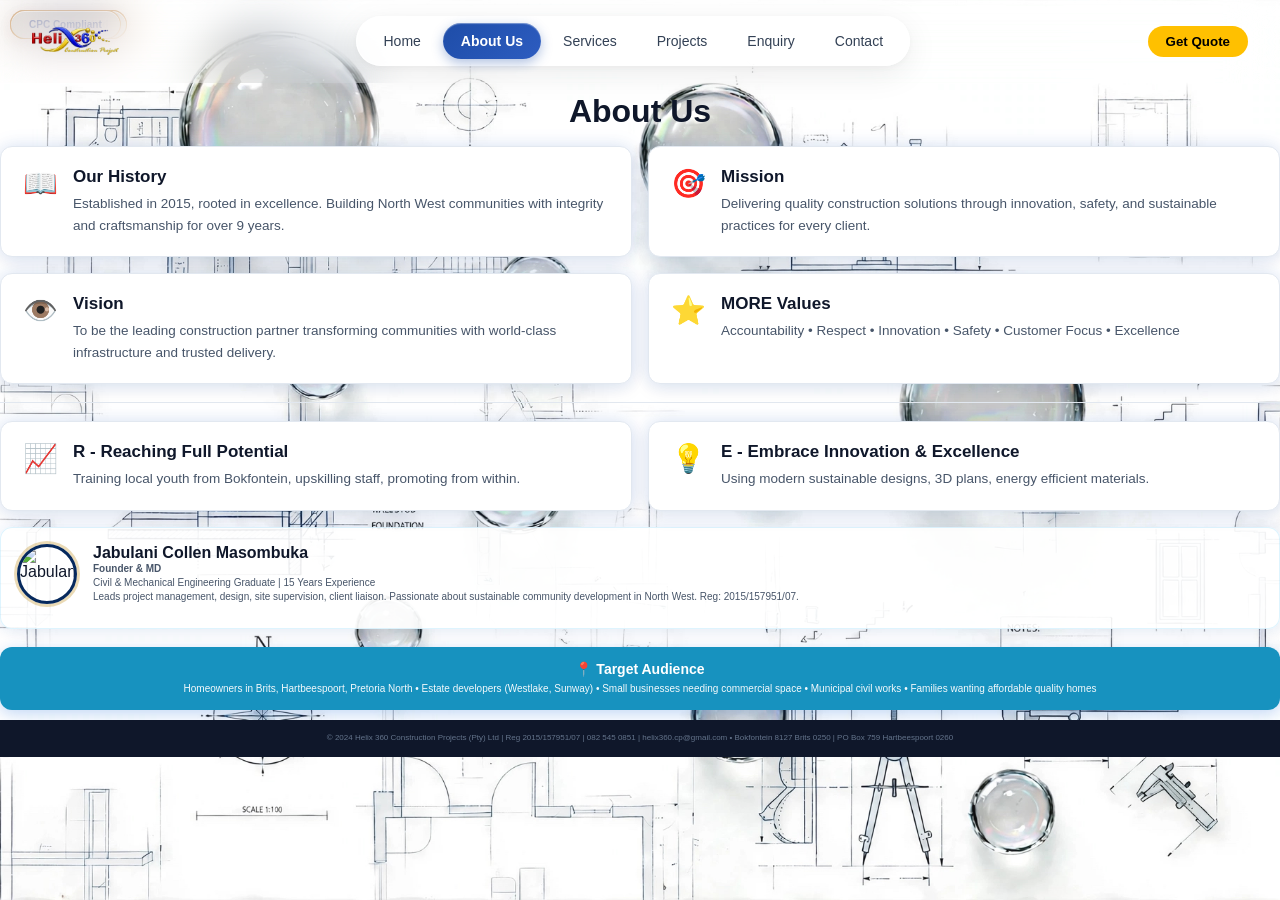
==== about.html @ b09964a3 "Fix: restore Helix360 final Website" ====
<!DOCTYPE html>
<html lang="en">
<head>
<meta charset="UTF-8">
<meta name="viewport" content="width=device-width, initial-scale=1.0">
<meta name="description" content="About Helix 360 Construction - Established May 2015 by Jabulani Collen Masombuka. Mission, vision, MORE values, CIDB NHBRC CIPC compliant.">
<meta name="keywords" content="Helix 360 history, Jabulani Masombuka, construction mission vision, Brits builder">
<meta name="author" content="Helix 360 Construction">
<title>About Us - Helix 360 | History & Team</title>
<link rel="stylesheet" href="css/style.css">
</head>
<link rel="sitemap" type="application/xml" title="Sitemap" href="/sitemap.xml"> 
<body>

<!-- Moving blueprint background -->
<div class="blueprint-bg"></div>
<div class="blueprint-grid"></div>

<!-- Header -->
<header class="dashboard-header">
<!-- Logo -->
<div class="logo">
    <img src="images/logo.jpg" alt="Helix 360 Construction 3D Logo" class="logo-img">
</div>

<!-- Navigation - must work across all 5 pages -->
<nav class="nav">
<a href="index.html">Home</a>
<a href="about.html" class="active">About Us</a>
<a href="services.html">Services</a>
<a href="projects.html">Projects</a>
<a href="enquiry.html">Enquiry</a>
<a href="contact.html">Contact</a>
</nav>
<div class="hamburger" onclick="toggleMenu()">☰</div>
<button class="cta" onclick="window.location='enquiry.html'">Get Quote</button>
</header>

<main>

<div class="about-wrapper">
<h2 class="about-title">About Us</h2>

<div class="about-cards">
<div class="about-card">
<div class="ico">📖</div>
<div><h3>Our History</h3><p>Established in 2015, rooted in excellence. Building North West communities with integrity and craftsmanship for over 9 years.</p></div>
</div>
<div class="about-card">
<div class="ico">🎯</div>
<div><h3>Mission</h3><p>Delivering quality construction solutions through innovation, safety, and sustainable practices for every client.</p></div>
</div>
<div class="about-card">
<div class="ico">👁️</div>
<div><h3>Vision</h3><p>To be the leading construction partner transforming communities with world-class infrastructure and trusted delivery.</p></div>
</div>
<div class="about-card">
<div class="ico">⭐</div>
<div><h3>MORE Values</h3><p>Accountability • Respect • Innovation • Safety • Customer Focus • Excellence</p></div>
</div>
</div>

<div class="about-divider"></div>

<div class="bottom-row">
<div class="about-card">
<div class="ico">📈</div>
<div><h3>R - Reaching Full Potential</h3><p>Training local youth from Bokfontein, upskilling staff, promoting from within.</p></div>
</div>
<div class="about-card">
<div class="ico">💡</div>
<div><h3>E - Embrace Innovation & Excellence</h3><p>Using modern sustainable designs, 3D plans, energy efficient materials.</p></div>
</div>
</div>

<div class="founder-card" style="margin-top:16px">
<img src="./images/Jabulane.jpg" alt="Jabulane">
<div>
<h4>Jabulani Collen Masombuka</h4>
<small><b>Founder & MD</b><br>Civil & Mechanical Engineering Graduate | 15 Years Experience<br>Leads project management, design, site supervision, client liaison. Passionate about sustainable community development in North West. Reg: 2015/157951/07.</small>
<div style="margin-top:8px">
<span class="badge" style="background:#0d47c0">CIDB Registered</span>
<span class="badge" style="background:#b8860b">NHBRC Certified</span>
<span class="badge" style="background:#0d47c0">CPC Compliant</span>
</div>
</div>
</div>

<div class="target-bar">
<h4>📍 Target Audience</h4>
<p>Homeowners in Brits, Hartbeespoort, Pretoria North • Estate developers (Westlake, Sunway) • Small businesses needing commercial space • Municipal civil works • Families wanting affordable quality homes</p>
</div>

<footer style="text-align:center; padding:12px; font-size:8px; color:#64748b; margin-top:10px">
© 2024 Helix 360 Construction Projects (Pty) Ltd | Reg 2015/157951/07 | 082 545 0851 | helix360.cp@gmail.com • Bokfontein 8127 Brits 0250 | PO Box 759 Hartbeespoort 0260
</footer>
</div>
---- css/style.css ----
/* WEDE5020 Part 2 - Helix 360 - Moving blueprint background + dashboard */

/* RESET */
*{margin:0;padding:0;box-sizing:border-box;font-family:'Segoe UI',sans-serif}
body{background:#f8fafc;color:#1e293b;overflow-x:hidden;position:relative}

/* NUDE BACKGROUND - SKETCHS FILL EMPTY SPACES + BUBBLES */
.blueprint-bg{
    position:fixed;
    top:0; left:0;
    width:100%; height:100%;
    background-color:FFF6EB;
    background-image:url('../images/blueprint-nude-bg.jpg');
    background-size:cover;
    background-position:center;
    background-repeat:no-repeat;
    opacity:0.95;
    z-index:-2;
}
.blueprint-grid{ display:none;}

/* HEADER - 4K GLASS 3D */
.dashboard-header{
display:flex;justify-content:space-between;align-items:center;
padding:16px 32px;position:sticky;top:0;z-index:999;
background:transparent;
backdrop-filter:blur(24px) saturate(180%);
-webkit-backdrop-filter:blur(24px) saturate(180%);
border-bottom:1px solid transparent;
}
.logo{display:flex;align-items:center;padding:0}
.logo-img{height:28px !important;width:auto;max-width:140px;object-fit:contain}
.nav{
display:flex;align-items:center;gap:4px;
background:rgba(255,255,255,0.85);
backdrop-filter:blur(40px) saturate(200%);
-webkit-backdrop-filter:blur(40px) saturate(200%);
border:1px solid rgba(255,255,255,0.9);
border-radius:100px;padding:6px 8px;
box-shadow:0 8px 32px rgba(0,0,0,0.08),0 2px 8px rgba(0,0,0,0.04),inset 0 1px 1px rgba(255,255,255,1);
}
.nav a{text-decoration:none;color:#334155;font-weight:500;font-size:14px;padding:10px 18px;border-radius:100px;transition:all 0.3s ease}
.nav a.active{background:linear-gradient(135deg,#1E4DA8 0%,#2D5CC0 100%);color:white;font-weight:600;box-shadow:0 4px 12px rgba(30,77,168,0.35),inset 0 1px 1px rgba(255,255,255,0.4)}
.nav a:hover:not(.active){background:rgba(30,77,168,0.08);color:#1E4DA8}
.cta{background:#FFC000;border:none;padding:8px 18px;border-radius:20px;font-weight:600}
.hamburger{display:none;font-size:22px;cursor:pointer}

/* HERO */
.hero{display:grid;grid-template-columns:1.1fr 0.9fr;gap:30px;padding:30px 28px;align-items:center}
.badge{background:#e0f2fe;color:#1E4DA8;padding:5px 12px;border-radius:20px;font-size:11px;font-weight:700}
.hero h1{font-size:58px;line-height:1.1;margin:14px 0;font-weight:900; letter-spacing:-1.5px;color:#0f172a; font-family:'Inter',sans-serif;}
.hero h1 .blue{color:#0f172a}.hero h1 .yellow{color:#0f172a}
.hero p{color:#64748b;font-size:14px;line-height:1.6;max-width:520px}
.hero-btns{display:flex;gap:10px;margin-top:18px}
.btn-primary{background:#1E4DA8;color:white;border:none;padding:10px 20px;border-radius:10px;font-weight:700;cursor:pointer}
.btn-outline{background:white;border:1px solid #e2e8f0;padding:10px 20px;border-radius:10px;font-weight:700;cursor:pointer}
.hero-stats{display:flex;gap:24px;margin-top:20px}
.hero-stats b{display:block;font-size:18px}.hero-stats span{font-size:11px;color:#64748b}
.hero-dashboard{position:relative}
.hero-img{width:100%;height:320px;object-fit:cover;border-radius:16px;box-shadow:0 10px 30px rgba(0,0,0,0.15);cursor:pointer}
.mini-card{position:absolute;bottom:-14px;left:-14px;background:white;padding:10px 14px;border-radius:12px;box-shadow:0 6px 20px rgba(0,0,0,0.1);width:220px}
.mini-card p{font-size:11px;font-weight:700}.mini-card small{font-size:10px;color:#64748b}

/* STATS GRID */
.stats-grid{display:grid;grid-template-columns:repeat(4,1fr);gap:16px;padding:10px 28px}
.stat-card{background:white;padding:14px;border-radius:12px;box-shadow:0 2px 8px rgba(0,0,0,0.04)}
.stat-card h4{font-size:13px}.stat-card p{font-size:11px;color:#64748b}

/* BUILDING GRID - BUG FIXED - missing } added */
.building-grid{
display:grid;
grid-template-columns:repeat(3,1fr);
gap:12px;
padding:16px 28px;
}
.build-btn{
background:white;border:1px solid #e2e8f0;
padding:14px;border-radius:12px;
font-weight:700;font-size:13px;cursor:pointer;
box-shadow:0 2px 8px rgba(0,0,0,0.03);
transition:0.2s;
}
.build-btn:hover{background:#1E4DA8;color:white;transform:translateY(-2px)}

/* CARDS */
.cards-3{display:grid;grid-template-columns:repeat(3,1fr);gap:18px;padding:16px 28px 30px}
.landmark-card{background:white;border-radius:14px;overflow:hidden;box-shadow:0 4px 14px rgba(0,0,0,0.06)}
.landmark-card img{width:100%;height:160px;object-fit:cover}
.landmark-info{padding:14px}
.landmark-info h3{font-size:15px}.landmark-info p{font-size:12px;color:#64748b;margin:6px 0}
.launch-btn{background:#1E4DA8;color:white;border:none;padding:8px 14px;border-radius:8px;font-size:11px;font-weight:700;cursor:pointer;width:100%}

/* SERVICES GRID */
.services-grid{display:grid;grid-template-columns:repeat(3,1fr);gap:18px;padding:16px 28px}
.service-card{background:white;border-radius:14px;overflow:hidden;box-shadow:0 4px 14px rgba(0,0,0,0.06);cursor:pointer}
.card-top{position:relative}.card-top img{width:100%;height:160px;object-fit:cover}
.status{position:absolute;top:10px;left:10px;background:#10b981;color:white;padding:3px 8px;border-radius:6px;font-size:10px;font-weight:700}
.status.on-track{background:#0ea5e9}.status.active{background:#f59e0b}.status.completed{background:#10b981}
.card-body{padding:14px}.card-body h3{font-size:14px}.card-body p{font-size:12px;color:#64748b;margin:6px 0}
.progress-bar{background:#f1f5f9;height:6px;border-radius:10px;margin:8px 0;overflow:hidden}
.progress-bar div{background:#1E4DA8;height:100%;border-radius:10px}
.meta{font-size:10px;color:#94a3b8}

/* FORMS */
.form-wrap{max-width:700px;margin:20px auto;background:white;padding:20px;border-radius:14px;box-shadow:0 4px 14px rgba(0,0,0,0.06)}
.form-wrap label{display:block;font-size:12px;font-weight:700;margin:12px 0 4px}
.form-wrap input,.form-wrap select,.form-wrap textarea{width:100%;padding:10px 12px;border:1px solid #e2e8f0;border-radius:8px;font-size:13px}
.form-wrap textarea{height:100px;resize:vertical}
.error{color:#ef4444;font-size:11px;display:none;margin-top:4px}
.error.show{display:block}

/* MAP GRID */
.map-grid{display:grid;grid-template-columns:1fr 1fr;gap:18px;padding:16px 28px}
.map-card{background:white;border-radius:14px;overflow:hidden;box-shadow:0 4px 14px rgba(0,0,0,0.06)}
.map-card iframe{width:100%;height:220px;border:none}
.map-card .info{padding:14px;font-size:13px;line-height:1.5}

/* FOOTER */
footer{background:#0f172a;color:#94a3b8;text-align:center;padding:20px;font-size:11px;line-height:1.6}
footer .badges{display:flex;gap:8px;justify-content:center;margin-top:8px}
footer .badges span{background:#1e293b;color:#e2e8f0;padding:3px 8px;border-radius:6px;font-size:10px}

/* RESPONSIVE - 3 breakpoints for rubric */
@media(max-width:1024px){
.hero{grid-template-columns:1fr}.services-grid{grid-template-columns:repeat(2,1fr)}.cards-3{grid-template-columns:repeat(2,1fr)}
}
@media(max-width:768px){
.nav{display:none;position:absolute;top:60px;left:0;width:100%;background:white;flex-direction:column;padding:20px;box-shadow:0 10px 20px rgba(0,0,0,0.1)}
.nav.open{display:flex}.hamburger{display:block}
.stats-grid{grid-template-columns:repeat(2,1fr)}.map-grid{grid-template-columns:1fr}
.building-grid{grid-template-columns:1fr}.hero h1{font-size:32px}
}
@media(max-width:375px){
.services-grid{grid-template-columns:1fr}.cards-3{grid-template-columns:1fr}.stats-grid{grid-template-columns:1fr}
.hero{padding:16px}.dashboard-header{padding:12px 16px}
}
/* === HELIX 360 PREMIUM GLOSS FIXES === */

/* 1. Trusted Since 2015 - Glossmorphism badge */
.badge, .hero-badge, span.badge {
background: rgba(219, 218, 215, 0.75) !important;
backdrop-filter: blur(12px) !important;
-webkit-backdrop-filter: blur(12px) !important;
border: 1px solid rgba(194, 110, 13, 0.7) !important;
border-radius: 30px !important;
padding: 8px 18px !important;
font-weight: 600 !important;
color: #1e3a8a !important;
box-shadow:
0 4px 15px rgba(128, 50, 50, 0.06),
inset 0 1px 0 rgba(255,255,255,0.9) !important;
}

/* 2. We Build Your Vision - Times New Roman Black 4K HD */
.hero-text h1, .hero h1 {
font-family: 'Inter', sans-serif !important;
color: #243662 !important;
font-weight: 700 !important;
font-size: 3.2rem !important;
line-height: 1.1 !important;
letter-spacing: -1px !important;
-webkit-font-smoothing: antialiased !important;
text-rendering: optimizeLegibility !important;
filter: contrast(1.1) !important; /* 4K HD crisp */
}
.hero-text h1 .blue { color: #243662 !important; }
.hero-text h1 .yellow { color: #243662 !important; }

/* 3. Helix 360 delivers - fine print Black Italics + cream gloss block */
.hero-text p {
color: #000000 !important;
font-style: italic !important;
font-weight: 600 !important;
font-size: 0.95rem !important;
background: linear-gradient(145deg, #8de3e3, #407b8f) !important;
backdrop-filter: blur(10px) !important;
padding: 14px 20px !important;
border-radius: 14px !important;
border: 1px solid rgba(255,255,255,0.8) !important;
box-shadow:
0 8px 20px rgba(0,0,0,0.07),
inset 0 1px 0 rgba(255,255,255,0.9) !important;
margin-top: 18px !important;
}

/* 4. View Services - Gloss button */
.btn-primary, .hero-btns .btn-primary {
background: linear-gradient(145deg, #3991c8, #3991c8) !important;
backdrop-filter: blur(8px) !important;
border: 1px solid rgba(5, 4, 4, 0.121) !important;
border-radius: 30px !important;
padding: 12px 28px !important;
box-shadow:
0 10px 20px rgba(30,64,175,0.3),
inset 0 1px 0 rgba(255,255,255,0.3) !important;
font-weight: 700 !important;
transition: all 0.3s ease !important;
}
.btn-primary:hover {
transform: translateY(-2px) !important;
box-shadow: 0 15px 30px rgba(30,64,175,0.4) !important;
}

/* 5. Our Story - Gloss button */
.btn-outline, .hero-btns .btn-outline {
background: rgba(208, 234, 243, 0.868) !important;
backdrop-filter: blur(12px) !important;
-webkit-backdrop-filter: blur(12px) !important;
border: 1px solid rgba(0,0,0,0.08) !important;
border-radius: 30px !important;
padding: 12px 28px !important;
color: #000000 !important;
font-weight: 600 !important;
box-shadow:
0 8px 20px rgba(0,0,0,0.05),
inset 0 1px 0 rgba(255,255,255,0.9) !important;
}

<!-- ABOUT US-->

.about-wrapper{
max-width:1100px;
margin:0 auto;
padding:20px 20px 0 20px;
background-image: url('blueprint-bubbles-bg.jpg'); 
background-size:cover;
background-position:center;
}
.about-title{
text-align:center;
font-size:32px;
font-weight:900 !important;
color:#0f172a !important;
margin:10px auto !important;
}
.about-cards{
display:grid;
grid-template-columns:1fr 1fr;
gap:16px;
margin-top:16px;
}
.about-card{
background:#ffffff !important; /* Solid white - no see-through */
border:1px solid #e2e8f0 !important; /* Thin light grey, not thick blue */
border-radius:12px !important; /* Rounded corners */
padding:20px 22px !important;
display:flex;
gap:14px;
align-items:flex-start;
box-shadow:0 4px 20px rgba(15,23,42,0.08), 0 0 18px rgba(59,130,246,0.15);
backdrop-filter:none !important; /* No blur */
}
.about-card .ico{font-size:28px !important; min-width:36px !important;}
.about-card h3{font-size:17px !important; font-weight:800 !important; color:#0f172a !important; margin:0 0 6px 0 !important;}
.about-card p{font-size:13.5px !important; line-height:1.6 !important; color:#475569 !important; margin:0}
.about-divider{height:1px; background:#e2e8f0; margin:18px 0}
.bottom-row{
display:grid;
grid-template-columns:1fr 1fr;
gap:16px;
}
.founder-card{
background:rgba(255,255,255,0.92);
border-radius:12px;
padding:16px;
display:flex;
gap:16px;
box-shadow:0 4px 16px rgba(0,0,0,0.04), 0 0 18px rgba(59,130,246,0.12);
border:1px solid rgba(125,211,252,0.25);
}
.founder-card img{
width:60px; height:60px; border-radius:50%; object-fit:cover;
display:block;
border:3px solid #06295d; box-shadow:0 0 0 3px rgba(184,134,11,0.3);
}
.founder-card h4{margin:0; font-size:16px; font-weight:800}
.founder-card small{font-size:10px; color:#475569; display:block; line-height:1.4}
.badge{font-size:8px; padding:3px 7px; border-radius:999px; color:#fff; font-weight:600; margin-right:4px}
.target-bar{
margin-top:18px;
background:#1792bf;
border-radius:12px;
padding:14px 16px;
color:#fff;
box-shadow:0 4px 16px rgba(13,95,215,0.25);
}
.target-bar h4{margin:0 0 4px 0; font-size:14px; text-align: center;}
.target-bar p{margin:0; font-size:10px; line-height:1.5; opacity:0.95; text-align:center}
@media(max-width:768px){
.about-cards, .bottom-row{grid-template-columns:1fr}
}

*{margin:0;padding:0;box-sizing:border-box}
body{font-family:'Segoe UI',system-ui,sans-serif;background:#f8fbff;color:#0f172a}

header{
display:flex;justify-content:space-between;align-items:center;
padding:12px 24px;max-width:1300px;margin:0 auto;
background:rgba(255,255,255,0.96);position:sticky;top:0;z-index:10;
}
.logo img{height:28px}
nav{display:flex;gap:4px;background:#fff;padding:5px 8px;border-radius:999px;box-shadow:0 2px 12px rgba(0,0,0,0.06)}
nav a{text-decoration:none;color:#334155;font-size:13px;font-weight:500;padding:7px 14px;border-radius:999px}
nav a.active{background:#0d47c0;color:#fff;box-shadow:0 2px 8px rgba(13,71,192,0.3)}
.get-quote{background:#0d47c0;color:#fff;padding:8px 16px;border-radius:999px;font-size:12px;font-weight:600;text-decoration:none}

/* Our SERVICES - CLEAN LOOK */
.services-wrapper{
max-width:1250px;margin:0 auto;padding:18px 20px 30px 20px;
background-image:url('./images/blueprint-bubbles-bg.jpg');
background-size:cover;background-position:center;
background-color:rgba(255,255,255,0.88);
background-blend-mode:lighten;
}

.services-header{margin:14px 0 18px auto;text-align:center;
     display:flex;flex-direction:column;align-items:center;max-width:800px
}
.services-header h1{font-size:34px;font-weight:800;color:#0f1e3a;
    letter-spacing:-0.5px;text-align:center;margin:0 auto; width:100%;
}
.services-header p{font-size:14px;color:#1e293b;margin-top:4px;font-weight:500;
    text-align:center;line-height:1.5;max-width:850px;margin:8px auto 0 auto;
}

.services-grid{display:grid;grid-template-columns:1fr 1fr 1fr;gap:18px}
.service-card{
background:#fff;border-radius:16px;overflow:hidden;
box-shadow:0 8px 24px rgba(15,40,95,0.07);
border:1px solid rgba(226,232,240,0.8);
display:flex;flex-direction:column;
}
.service-img{position:relative;height:210px;overflow:hidden;background:#e2e8f0}
.service-img img{width:100%;height:100%;object-fit:cover;display:block;object-position:center 25%;}
.badge{
position:absolute;top:10px;left:10px;
background:#0ea5e9;color:#fff;font-size:10px;font-weight:700;
padding:5px 10px;border-radius:999px;box-shadow:0 2px 8px rgba(0,0,0,0.15)
}
.service-content{padding:14px 14px 12px 14px;flex:1;display:flex;flex-direction:column}
.service-content h3{font-size:16px;font-weight:800;color:#0f1e3a;margin-bottom:6px}
.service-content p{font-size:11.5px;line-height:1.5;color:#334155;flex:1}
.progress{margin:12px 0 6px 0;height:5px;background:#e2e8f0;border-radius:999px;overflow:hidden}
.progress span{display:block;height:100%;background:#0d47c0;border-radius:999px}
.meta{font-size:10.5px;color:#0f172a;font-weight:600;margin:8px 0 12px 0;display:flex;gap:6px;align-items:center}
.meta .star{color:#d4a017}
.enquire-btn{
margin-top:auto;background:#0d47c0;color:#fff;border:none;
padding:10px 14px;border-radius:999px;font-size:13px;font-weight:700;
text-align:center;text-decoration:none;display:block;cursor:pointer;
transition:0.2s
}
.enquire-btn:hover{background:#0a3aa0}

footer{text-align:center;padding:14px;font-size:8px;color:#64748b;margin-top:20px}
@media(max-width:900px){.services-grid{grid-template-columns:1fr 1fr}}
@media(max-width:600px){.services-grid{grid-template-columns:1fr} header{flex-direction:column;gap:8px} .services-header h1{font-size:26px}}

/* FIXES FOR VIEW BUTTON + GALLERY */
.view-btn{
background:#39528d !important;
color:white !important;
letter-spacing:0.5px;
}
.view-btn:hover{
background:#2563eb !important;
}

.gallery-modal{
display:none;
position:fixed;
inset:0;
background:rgba(2,6,23,0.92);
z-index:9999;
justify-content:center;
align-items:center;
padding:20px;
}
.gallery-modal.active{ display:flex; }
.gallery-content{ text-align:center; max-width:800px; width:100%; }
.gallery-content img#galleryMainImg{ width:100%; max: width 750px;max-height:65vh; object-fit:cover; border-radius:16px; }
.gallery-thumbs{ display:flex; gap:8px; justify-content:center; margin-top:12px; flex-wrap:wrap; }
.gallery-thumbs img{ width:70px; height:70px; object-fit:cover; border-radius:8px; cursor:pointer; border:2px solid whitesmoke; }
.close-gallery{ position:absolute; top:20px; right:30px; font-size:40px; color:white; cursor:pointer; }

/* FIX YOUR FLOATING PLUMBING TEXT */
.service-card .card-top{ height:180px; overflow:hidden; }
.service-card .card-top img{ width:100%; height:100%; object-fit:cover; display:block; }

/* Extra styles for projects page only */
.filter-bar{display:flex;gap:10px;padding:0 28px 16px;flex-wrap:wrap}
.filter-btn{background:white;border:1px solid #e2e8f0;padding:8px 16px;border-radius:20px;font-size:12px;font-weight:700;cursor:pointer}
.filter-btn.active{background:#1E4DA8;color:white;border-color:#1E4DA8}
.project-meta{display:flex;justify-content:space-between;font-size:11px;color:#64748b;margin-top:8px}
.project-modal{display:none;position:fixed;top:0;left:0;width:100%;height:100%;background:rgba(0,0,0,0.8);z-index:999;align-items:center;justify-content:center;padding:20px}
.project-modal.open{display:flex}
.modal-content{background:white;width:100%;max-width:700px;border-radius:16px;overflow:hidden;max-height:90vh;overflow-y:auto}
.modal-content img{width:100%;height:260px;object-fit:cover}
.modal-body{padding:18px}

/* === SAME LINE GALLERY - NOT BLOCKS === */
.same-line-gallery{
display:flex;
gap:6px;
overflow-x:auto;
padding:10px 0 4px;
margin-top:10px;
scrollbar-width:none;
white-space:nowrap;
border-top:1px solid #f1f5f9;
}
.same-line-gallery::-webkit-scrollbar{display:none;}
.same-line-gallery .g-thumb{
width:64px;
height:56px;
flex-shrink:0;
border-radius:8px;
object-fit:cover;
cursor:pointer;
border:1px solid #e2e8f0;
}
.same-line-gallery .g-video{
position:relative;
width:64px;
height:56px;
flex-shrink:0;
border-radius:8px;
overflow:hidden;
cursor:pointer;
border:1px solid #e2e8f0;
background:#000;
}
.same-line-gallery .g-video img{
width:100%; height:100%; object-fit:cover; opacity:0.85;
}
.same-line-gallery .g-play{
position:absolute; top:50%; left:50%; transform:translate(-50%,-50%);
background:rgba(30,77,168,0.85); color:white;
width:22px; height:22px; border-radius:50%;
display:flex; align-items:center; justify-content:center; font-size:10px;
}
.gallery-info{font-size:10px; color:#94a3b8; margin-top:2px; display:block;}
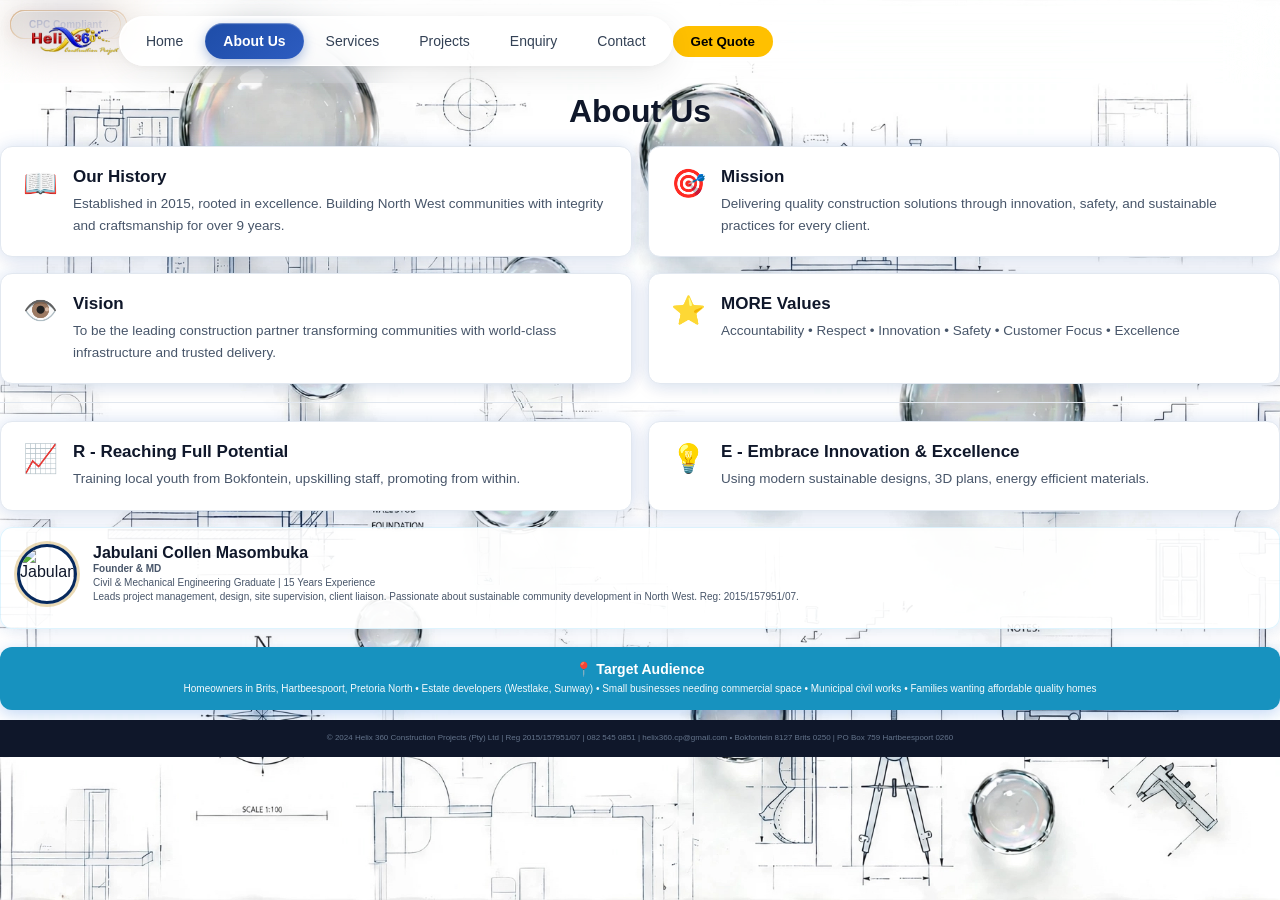
==== commit e17f339e: "Fix hamburger about page" ====
--- a/about.html
+++ b/about.html
@@ -21,7 +21,8 @@
 <!-- Logo -->
 <div class="logo">
     <img src="images/logo.jpg" alt="Helix 360 Construction 3D Logo" class="logo-img">
-</div>
+    <!-- FIX: type="button" + NO inline onclick (JS handles it now, stops double-toggle on iOS) -->
+<button type="button" class="hamburger" aria-label="Menu" aria-expanded="false">☰</button>
 
 <!-- Navigation - must work across all 5 pages -->
 <nav class="nav">
@@ -32,8 +33,7 @@
 <a href="enquiry.html">Enquiry</a>
 <a href="contact.html">Contact</a>
 </nav>
-<div class="hamburger" onclick="toggleMenu()">☰</div>
-<button class="cta" onclick="window.location='enquiry.html'">Get Quote</button>
+<button type="button" class="cta" onclick="window.location='enquiry.html'">Get Quote</button>
 </header>
 
 <main>
--- a/css/style.css
+++ b/css/style.css
@@ -378,7 +378,7 @@
 }
 .gallery-modal.active{ display:flex; }
 .gallery-content{ text-align:center; max-width:800px; width:100%; }
-.gallery-content img#galleryMainImg{ width:100%; max: width 750px;max-height:65vh; object-fit:cover; border-radius:16px; }
+.gallery-content img#galleryMainImg{ width:100%; max-width: 750px;max-height:65vh; object-fit:cover; border-radius:16px; }
 .gallery-thumbs{ display:flex; gap:8px; justify-content:center; margin-top:12px; flex-wrap:wrap; }
 .gallery-thumbs img{ width:70px; height:70px; object-fit:cover; border-radius:8px; cursor:pointer; border:2px solid whitesmoke; }
 .close-gallery{ position:absolute; top:20px; right:30px; font-size:40px; color:white; cursor:pointer; }
@@ -439,4 +439,74 @@
 width:22px; height:22px; border-radius:50%;
 display:flex; align-items:center; justify-content:center; font-size:10px;
 }
-.gallery-info{font-size:10px; color:#94a3b8; margin-top:2px; display:block;}
+.gallery-info{font-size:10px; color:#94a3b8; margin-top:2px; display:block;
+}
+
+.filter-btn,
+.project-card,
+.project-card .card * {
+    touch-action: manipulation;
+    pointer-events: auto;
+    cursor: pointer;
+}
+
+.blueprint-grid {
+    pointer-events: none !important;
+}
+
+.hamburger {
+    cursor: pointer;
+    touch-action: manipulation;
+    -webkit-tap-highlight-color: transparent;
+    background: none;
+    border: none;
+    font-size: 22px;
+}
+
+/* ===== iOS / iPad FIX - MUST BE LAST ===== */
+.blueprint-bg{ background-color:#FFF6EB; }
+
+.hamburger{
+display:none; cursor:pointer; touch-action:manipulation;
+-webkit-tap-highlight-color:transparent; background:#fff; border:1px solid #e2e8f0;
+border-radius:10px; width:44px; height:44px; min-width:44px; min-height:44px;
+font-size:22px; line-height:1; align-items:center; justify-content:center;
+position:relative; z-index:1001;
+}
+.filter-btn, .cta, .service-card, .g-thumb{
+touch-action:manipulation; -webkit-tap-highlight-color:transparent; cursor:pointer;
+}
+.blueprint-grid, .blueprint-bg{ pointer-events:none !important; }
+
+/* Filter bar - responsive: swipe sideways on phone, wrap on laptop */
+.filter-bar{
+display:flex !important; gap:10px !important; flex-wrap:nowrap !important;
+overflow-x:auto !important; overflow-y:hidden !important; padding:0 16px 16px !important;
+-webkit-overflow-scrolling:touch; scrollbar-width:none; scroll-snap-type:x proximity;
+}
+.filter-bar::-webkit-scrollbar{ display:none; }
+.filter-btn{ flex:0 0 auto !important; scroll-snap-align:start; white-space:nowrap; min-height:44px; padding:10px 16px; }
+
+/* Thumbs - big enough to tap on iPhone */
+.same-line-gallery{ display:flex; gap:6px; overflow-x:auto; padding:10px 0 4px; -webkit-overflow-scrolling:touch; }
+.same-line-gallery .g-thumb{ width:68px; height:48px; flex-shrink:0; border-radius:8px; object-fit:cover; cursor:pointer; border:1px solid #e2e8f0; }
+
+@media(max-width:1024px){
+.services-grid{ grid-template-columns:repeat(2,1fr) !important; }
+}
+@media(max-width:768px){
+.dashboard-header{ position:sticky; }
+.hamburger{ display:flex !important; }
+.cta{ display:none !important; }
+/* Both .open and .active work now */
+.nav, nav.nav{
+display:none !important; position:absolute !important; top:64px !important; left:12px !important; right:12px !important;
+width:auto !important; flex-direction:column !important; padding:12px !important; gap:4px !important;
+background:#fff !important; border-radius:16px !important; box-shadow:0 16px 40px rgba(0,0,0,.18) !important; z-index:1000 !important;
+}
+.nav.open, .nav.active, nav.nav.open, nav.nav.active{ display:flex !important; }
+.nav a{ display:block !important; width:100% !important; padding:14px 16px !important; font-size:16px !important; }
+.services-grid{ grid-template-columns:1fr !important; }
+#projectModal{ padding:10px !important; }
+#modalImage{ height:280px !important; }
+}
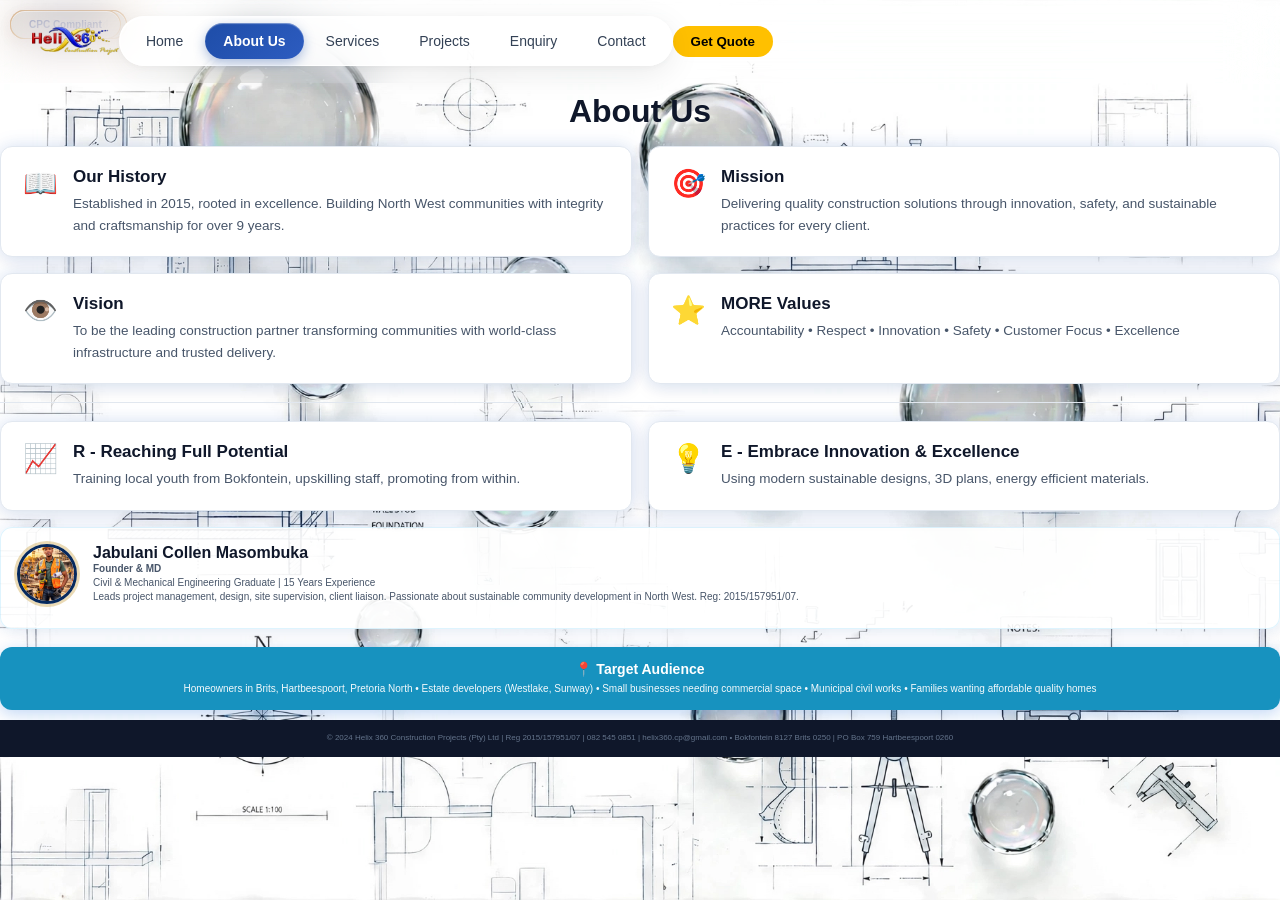
==== commit 3ab39b21: "Update about page founder card" ====
--- a/about.html
+++ b/about.html
@@ -74,7 +74,7 @@
 </div>
 
 <div class="founder-card" style="margin-top:16px">
-<img src="./images/Jabulane.jpg" alt="Jabulane">
+<img src="./images/jabulane.jpg" alt="Jabulane">
 <div>
 <h4>Jabulani Collen Masombuka</h4>
 <small><b>Founder & MD</b><br>Civil & Mechanical Engineering Graduate | 15 Years Experience<br>Leads project management, design, site supervision, client liaison. Passionate about sustainable community development in North West. Reg: 2015/157951/07.</small>
